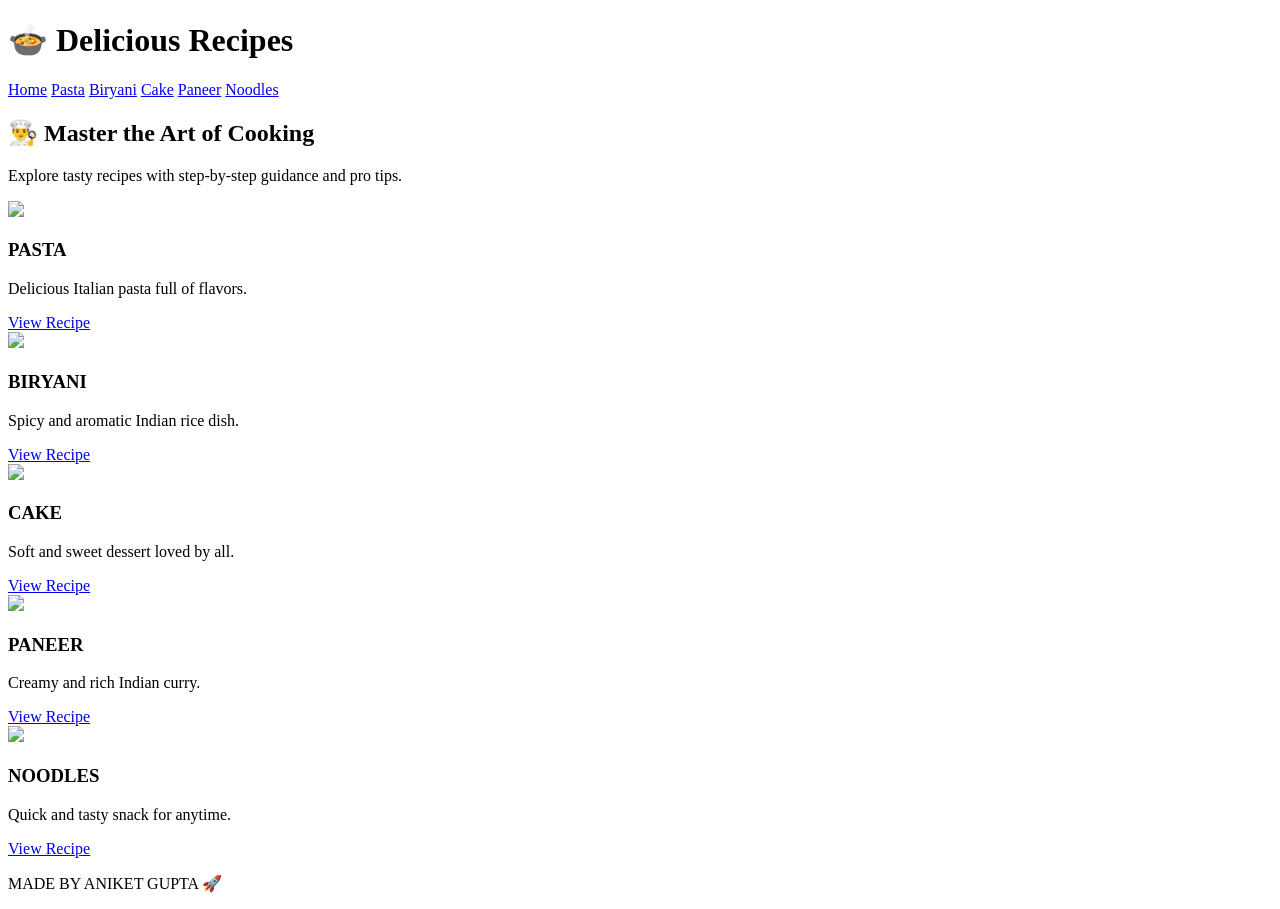
==== index.html @ fe236112 "Add files via upload" ====
<!DOCTYPE html>
<html lang="en">
<head>
    <title>Aniket's Kichen</title>
    <link rel="stylesheet" href="css/styles.css">
    <meta name="viewport" content="width=device-width, initial-scale=1.0">
</head>
<body>

<header class="glass">
    <h1>🍲 Delicious Recipes</h1>
    <nav>
        <a href="index.html">Home</a>
        <a href="recipe1.html">Pasta</a>
        <a href="recipe2.html">Biryani</a>
        <a href="recipe3.html">Cake</a>
        <a href="recipe4.html">Paneer</a>
        <a href="recipe5.html">Noodles</a>
    </nav>
</header>

<section class="hero">
    <h2>👨‍🍳 Master the Art of Cooking</h2>
    <p>Explore tasty recipes with step-by-step guidance and pro tips.</p>
</section>

<section class="recipes">

<div class="card glass">
<img src="images/pasta.jpg">
<h3>PASTA</h3>
<p>Delicious Italian pasta full of flavors.</p>
<a href="recipe1.html">View Recipe</a>
</div>

<div class="card glass">
<img src="images/biryani.jpg">
<h3>BIRYANI</h3>
<p>Spicy and aromatic Indian rice dish.</p>
<a href="recipe2.html">View Recipe</a>
</div>

<div class="card glass">
<img src="images/cake.jpg">
<h3>CAKE</h3>
<p>Soft and sweet dessert loved by all.</p>
<a href="recipe3.html">View Recipe</a>
</div>

<div class="card glass">
<img src="images/paneer.jpg">
<h3>PANEER</h3>
<p>Creamy and rich Indian curry.</p>
<a href="recipe4.html">View Recipe</a>
</div>

<div class="card glass">
<img src="images/noodles.jpg">
<h3>NOODLES</h3>
<p>Quick and tasty snack for anytime.</p>
<a href="recipe5.html">View Recipe</a>
</div>

</section>

<footer>
<p>MADE BY ANIKET GUPTA 🚀</p>
</footer>

</body>
</html>
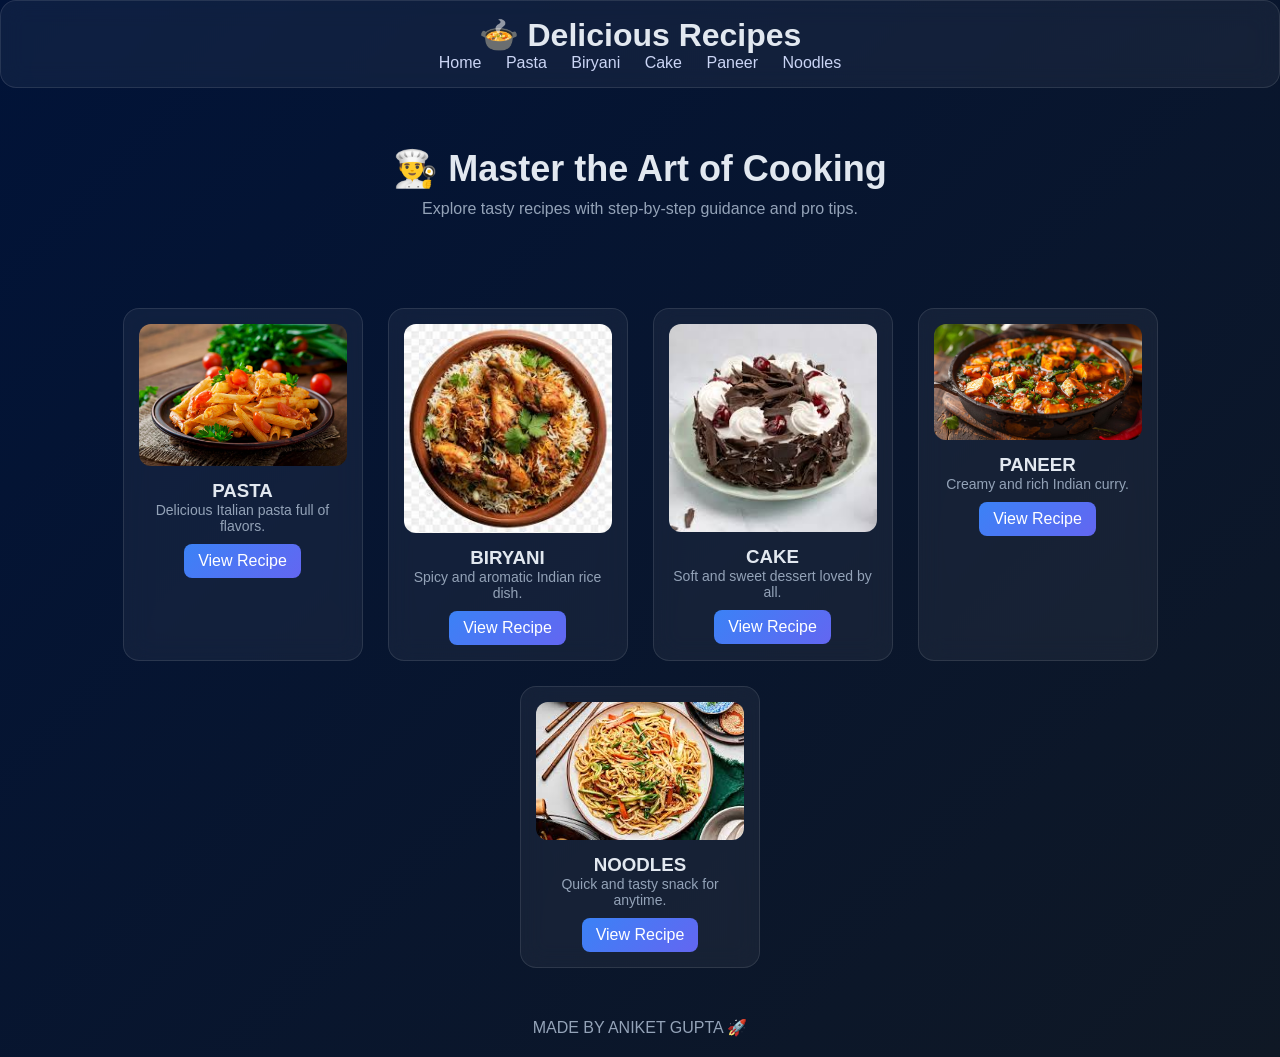
==== commit 5d8b7e46: "Fix HTML structure and update image paths" ====
--- a/index.html
+++ b/index.html
@@ -2,7 +2,7 @@
 <html lang="en">
 <head>
     <title>Aniket's Kichen</title>
-    <link rel="stylesheet" href="css/styles.css">
+    <link rel="stylesheet" href="styles.css">
     <meta name="viewport" content="width=device-width, initial-scale=1.0">
 </head>
 <body>
@@ -27,35 +27,35 @@
 <section class="recipes">
 
 <div class="card glass">
-<img src="images/pasta.jpg">
+<img src="pasta.jpg">
 <h3>PASTA</h3>
 <p>Delicious Italian pasta full of flavors.</p>
 <a href="recipe1.html">View Recipe</a>
 </div>
 
 <div class="card glass">
-<img src="images/biryani.jpg">
+<img src="biryani.jpg">
 <h3>BIRYANI</h3>
 <p>Spicy and aromatic Indian rice dish.</p>
 <a href="recipe2.html">View Recipe</a>
 </div>
 
 <div class="card glass">
-<img src="images/cake.jpg">
+<img src="cake.jpg">
 <h3>CAKE</h3>
 <p>Soft and sweet dessert loved by all.</p>
 <a href="recipe3.html">View Recipe</a>
 </div>
 
 <div class="card glass">
-<img src="images/paneer.jpg">
+<img src="paneer.jpg">
 <h3>PANEER</h3>
 <p>Creamy and rich Indian curry.</p>
 <a href="recipe4.html">View Recipe</a>
 </div>
 
 <div class="card glass">
-<img src="images/noodles.jpg">
+<img src="noodles.jpg">
 <h3>NOODLES</h3>
 <p>Quick and tasty snack for anytime.</p>
 <a href="recipe5.html">View Recipe</a>
@@ -68,4 +68,4 @@
 </footer>
 
 </body>
-</html>+</html>
--- a/styles.css
+++ b/styles.css
@@ -0,0 +1,128 @@
+
+* {
+    margin: 0;
+    padding: 0;
+    box-sizing: border-box;
+}
+body {
+    font-family: 'Segoe UI', sans-serif;
+    background: linear-gradient(135deg, #011338, #0f1825);
+    color: #e2e8f0;
+    animation: fadeIn 1s ease-in;
+}
+@keyframes fadeIn {
+    from { opacity: 0; }
+    to { opacity: 1; }
+}
+header {
+    text-align: center;
+    padding: 20px;
+}
+nav a {
+    color: #cbd5f5;
+    margin: 10px;
+    text-decoration: none;
+    font-weight: 500;
+    transition: 0.3s;
+}
+nav a:hover {
+    color: #38bdf8;
+}
+
+
+
+.hero {
+    text-align: center;
+    padding: 60px 20px;
+}
+
+.hero h2 {
+    font-size: 36px;
+    margin-bottom: 10px;
+}
+
+.hero p {
+    color: #94a3b8;
+}
+.glass {
+    background: rgba(255, 255, 255, 0.05);
+    backdrop-filter: blur(12px);
+    border-radius: 16px;
+    padding: 15px;
+    border: 1px solid rgba(255,255,255,0.1);
+}
+.recipes {
+    display: flex;
+    flex-wrap: wrap;
+    justify-content: center;
+    gap: 25px;
+    padding: 30px;
+}
+.card {
+    width: 240px;
+    text-align: center;
+    transition: all 0.4s ease;
+}
+.card img {
+    width: 100%;
+    border-radius: 12px;
+}
+.card:hover {
+    transform: translateY(-12px) scale(1.05);
+    box-shadow: 0 20px 40px rgba(0,0,0,0.5);
+}
+.card h3 {
+    margin-top: 10px;
+}
+
+.card p {
+    color: #94a3b8;
+    font-size: 14px;
+}
+.card a {
+    display: inline-block;
+    margin-top: 10px;
+    padding: 8px 14px;
+    border-radius: 8px;
+    text-decoration: none;
+    color: white;
+    background: linear-gradient(135deg, #3b82f6, #6366f1);
+    transition: 0.3s;
+}
+
+.card a:hover {
+    background: linear-gradient(135deg, #2563eb, #4f46e5);
+}
+.recipe {
+    max-width: 700px;
+    margin: 40px auto;
+    padding: 20px;
+}
+.recipe img {
+    width: 100%;
+    border-radius: 12px;
+    margin-bottom: 15px;
+}
+
+.recipe h2 {
+    margin-bottom: 10px;
+}
+
+.recipe h3 {
+    margin-top: 20px;
+}
+
+.recipe p, li {
+    color: #cbd5f5;
+}
+footer {
+    text-align: center;
+    padding: 20px;
+    color: #94a3b8;
+}
+@media (max-width: 600px) {
+    .recipes {
+        flex-direction: column;
+        align-items: center;
+    }
+}
